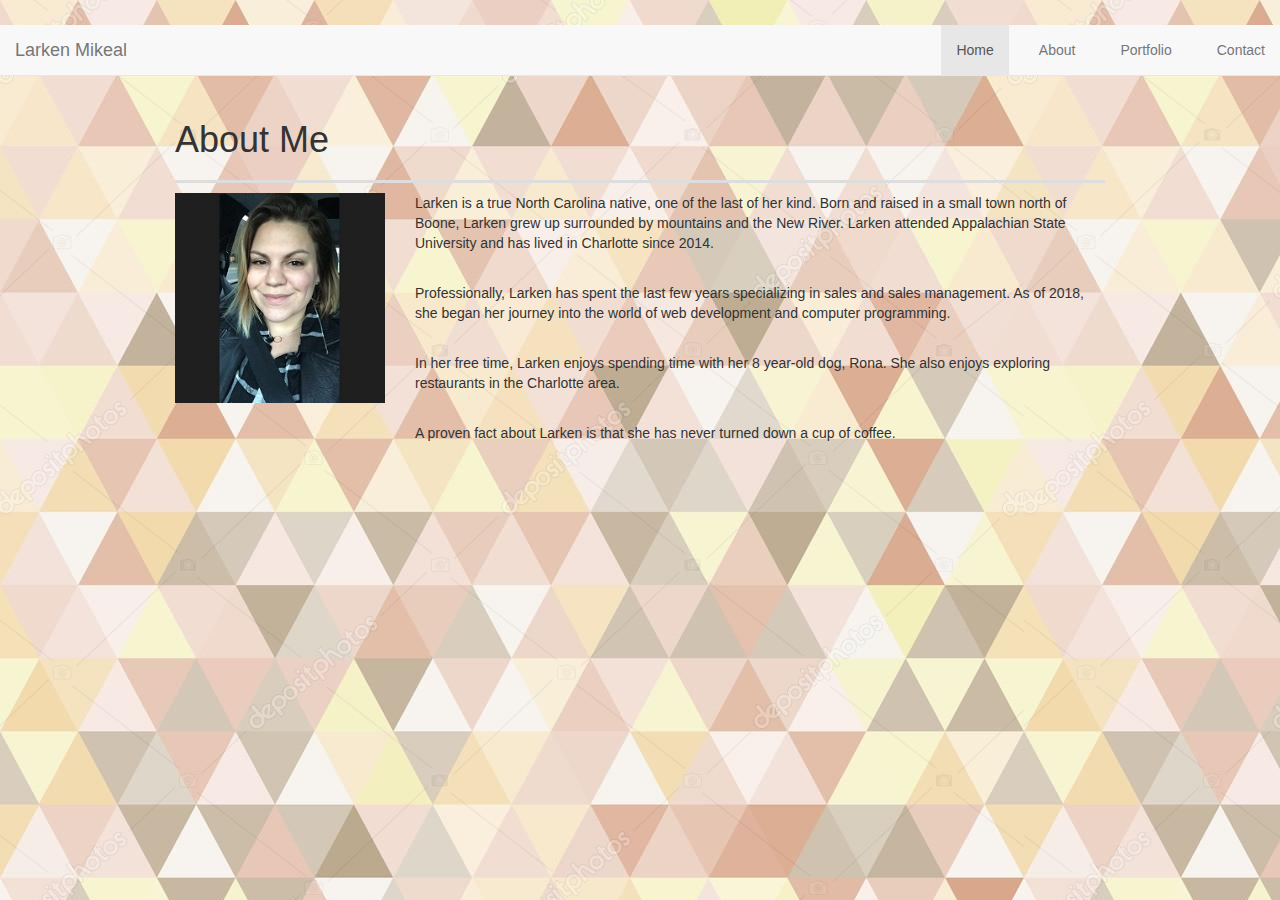
==== index.html @ f33cad1d "added bootstrap elements to index and contact" ====
<!doctype html>
<html lang="en-us">

<head>
  <meta charset="UTF-8">
  <title>About | Larken Mikeal</title>
  <link rel="stylesheet" type="text/css" href="assets/css/reset.css">
  <link rel="stylesheet" type="text/css" href="assets/css/style.css">
  <link href="https://fonts.googleapis.com/css?family=Lora" rel="stylesheet">
  <link rel="stylesheet" href="https://maxcdn.bootstrapcdn.com/bootstrap/3.3.6/css/bootstrap.min.css">
</head>

<body>
    <nav class="navbar navbar-default navbar-fixed-top">
        <div class="container-fluid">
            <div class="navbar-header">
                <a class="navbar-brand navbar-left" href="#">Larken Mikeal</a>
            </div>
            <ul class="nav navbar-nav navbar-right">
                <li class="active"><a href="#">Home</a></li>
                <li><a href="#">About</a></li>
                <li><a href="#">Portfolio</a></li>
                <li><a href="#">Contact</a></li>
            </ul>
        </div>
    </nav>
<br>
<br>
<br>
<br>
<br>
    <div class="container">
        <section class="main section">
            <h1>About Me</h1>
            
            <div class="row">
                <div class="col-lg-3">
                    <img class="img-responsive" src="assets/images/me.jpg" alt="Larken">
                </div>
                <div class="col-lg-9">
                    <p>Larken is a true North Carolina native, one of the last of her kind. Born and raised in a small town north of Boone, Larken grew up surrounded by mountains and the New River. Larken attended Appalachian State University and has lived in Charlotte since 2014.</p>
                    <br>
                    <p>Professionally, Larken has spent the last few years specializing in sales and sales management. As of 2018, she began her journey into the world of web development and computer programming.</p>
                    <br>
                    <p>In her free time, Larken enjoys spending time with her 8 year-old dog, Rona. She also enjoys exploring restaurants in the Charlotte area.</p>
                    <br>
                    <p>A proven fact about Larken is that she has never turned down a cup of coffee.</p>
                </div>
            </div>
        </section>
    </div>
---- assets/css/style.css ----
body {
    font-family: 'Lora', serif;
    font-size: 18px;
    line-height: 34px;
    color: rgb(114, 81, 95);
    background: url("../images/background.jpg");
  }
  
  * {
    box-sizing: border-box;
  }
  
  /* general */
  
  .container {
    width: 100%;
    max-width: 960px;
    margin: 0 auto;
    clear: both;
  }
  
  h1,
  h2,
  h3,
  p {
    margin-bottom: 20px;
  }
  
  p:last-child {
    margin-bottom: 0;
  }
  
  h1,
  h2,
  h3 {
    font-family: 'Lora', serif;
    font-weight: 700;
    color: #db8190;
  }
  
  h1 {
    padding-bottom: 20px;
    font-size: 30px;
    line-height: 49px;
    border-bottom: 3px solid #ddd;
  }
  
  h2,
  h3 {
    font-size: 22px;
  }
  
  /* header */
  
  #masthead {
    position: fixed;
    z-index: 99;
    width: 100%;
    margin: 0 0 30px;
    overflow: auto;
    color: #fff;
    background: #fff;
    border-bottom: 2px solid #ccc;
  }
  
  #logo {
    float: left;
    width: 250px;
    height: 90px;
    font-family: 'Lora', serif;
    font-size: 30px;
    font-weight: 700;
    line-height: 90px;
    color: #fff;
    text-align: center;
    text-decoration: none;
    background: #666;
  }
  
  nav {
    float: right;
    margin-top: 25px;
  }
  
  nav a {
    display: inline-block;
    padding-left: 15px;
    margin-left: 15px;
    line-height: 18px;
    color: #999;
    text-decoration: none;
    border-left: 1px solid #efefef;
  }
  
  nav a:first-child {
    border-left: 0 none;
  }
  
  /* footer */
  
  footer {
    padding: 30px 0;
    clear: both;
    font-size: 12px;
    color: #fff;
    color: #ccc;
    text-align: center;
    background: #666;
    border-top: 8px solid #db8190;
    height: 50px;
  }
  
  h3, h2 {
    padding-bottom: 20px;
    margin-bottom: 15px;
    line-height: 22px;
    border-bottom: 2px solid #eee;
  }
  
  /* main */
  
  #main-container {
    padding-top: 130px;
    min-height: calc(100vh - 70px);
  }
  
  .main-section {
    float: left;
    width: 100%;
    max-width: 960px;
    padding: 30px;
    margin: 0 0 40px;
    background: #fff;
    border: 1px solid #ddd;
  }
  
  /* portfolio page */
  
  .work {
    position: relative;
    float: left;
    width: 274px;
    margin: 20px 0 25px;
    overflow: auto;
  }
  
  .work:nth-child(even) {
    margin-right: 40px;
  }
  
  .work img {
    width: 100%;
    border: 0 none;
    opacity: 0.8;
  }
  
  .work h3 {
    position: absolute;
    bottom: 20px;
    width: 100%;
    padding: 15px;
    margin-bottom: 0;
    font-weight: 300;
    line-height: 30px;
    color: #fff;
    text-align: center;
    background: rgb(129, 127, 127);
    border-bottom: 0;
  }
  
  .auth-image {
    float: left;
    width: 200px;
    height: auto;
    margin-top: 10px;
    margin-right: 25px;
  }
  
  /* contact page */
  
  #contact-form ul {
    margin-bottom: 20px;
  }
  
  #contact-form li {
    margin-bottom: 10px;
  }
  
  label,
  input[type=text],
  input[type=email],
  textarea {
    display: block;
    width: 100%;
  }
  
  input[type=text],
  input[type=email],
  textarea {
    height: 35px;
    padding: 0 10px;
    font-size: 14px;
    border: 1px solid #ddd;
  }
  
  textarea {
    height: 200px;
  }
  
  input[type=submit] {
    padding: 10px 30px;
    font-size: 18px;
    color: #fff;
    cursor: pointer;
    background: rgb(114, 81, 95);
    border: 0 none;
  }
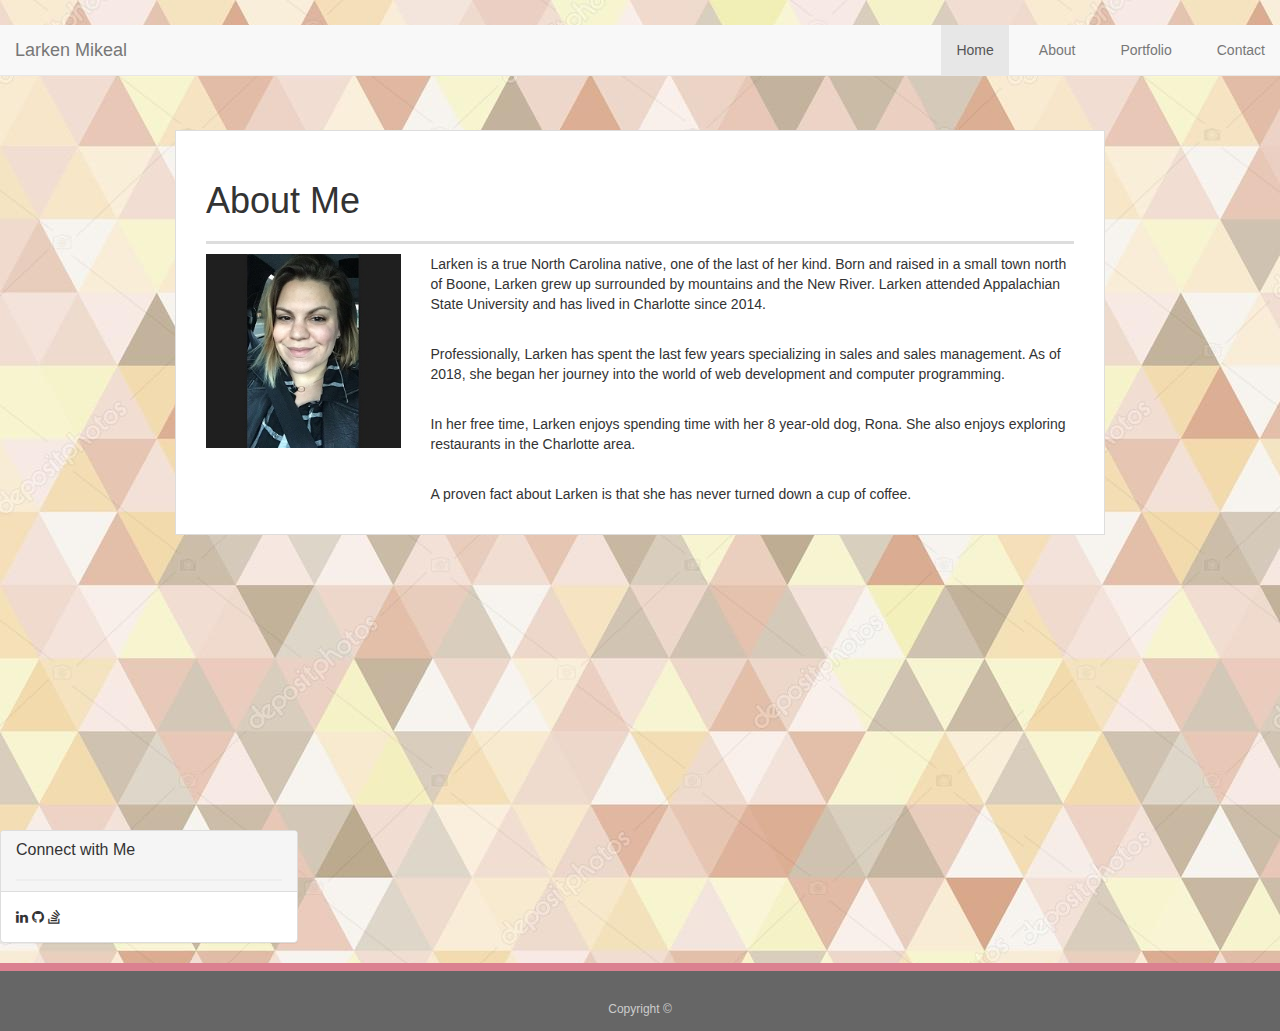
==== commit 699a0711: "more bootstrap adds and working on positioning for everything" ====
--- a/index.html
+++ b/index.html
@@ -8,6 +8,7 @@
   <link rel="stylesheet" type="text/css" href="assets/css/style.css">
   <link href="https://fonts.googleapis.com/css?family=Lora" rel="stylesheet">
   <link rel="stylesheet" href="https://maxcdn.bootstrapcdn.com/bootstrap/3.3.6/css/bootstrap.min.css">
+  <link rel="stylesheet" href="https://maxcdn.bootstrapcdn.com/font-awesome/4.4.0/css/font-awesome.min.css">
 </head>
 
 <body>
@@ -24,20 +25,16 @@
             </ul>
         </div>
     </nav>
-<br>
-<br>
-<br>
-<br>
-<br>
-    <div class="container">
-        <section class="main section">
+
+    <div id="main-container" class="container">
+        <section class="main-section">
             <h1>About Me</h1>
             
             <div class="row">
-                <div class="col-lg-3">
+                <div class="col-sm-3">
                     <img class="img-responsive" src="assets/images/me.jpg" alt="Larken">
                 </div>
-                <div class="col-lg-9">
+                <div class="col-sm-9">
                     <p>Larken is a true North Carolina native, one of the last of her kind. Born and raised in a small town north of Boone, Larken grew up surrounded by mountains and the New River. Larken attended Appalachian State University and has lived in Charlotte since 2014.</p>
                     <br>
                     <p>Professionally, Larken has spent the last few years specializing in sales and sales management. As of 2018, she began her journey into the world of web development and computer programming.</p>
@@ -48,4 +45,30 @@
                 </div>
             </div>
         </section>
-    </div>+    </div>
+
+    <div class="sidecontainer">
+        <div class="row">
+            <div class="col-sm-3">
+                <div class="panel panel-default">
+                    <div class="panel-heading">
+                    <h3 class="panel-title">Connect with Me</h3>
+                    </div>
+                    <div class="panel-body">
+                        <i class="fa fa-linkedin"></i>
+                        <i class="fa fa-github"></i>
+                        <i class="fa fa-stack-overflow"></i> 
+                    </div>
+                </div>
+            </div>
+        </div>
+    </div>
+
+    <footer>
+        <div class="container">
+            Copyright &copy; 
+        </div>
+    </footer>
+
+</body>
+</html>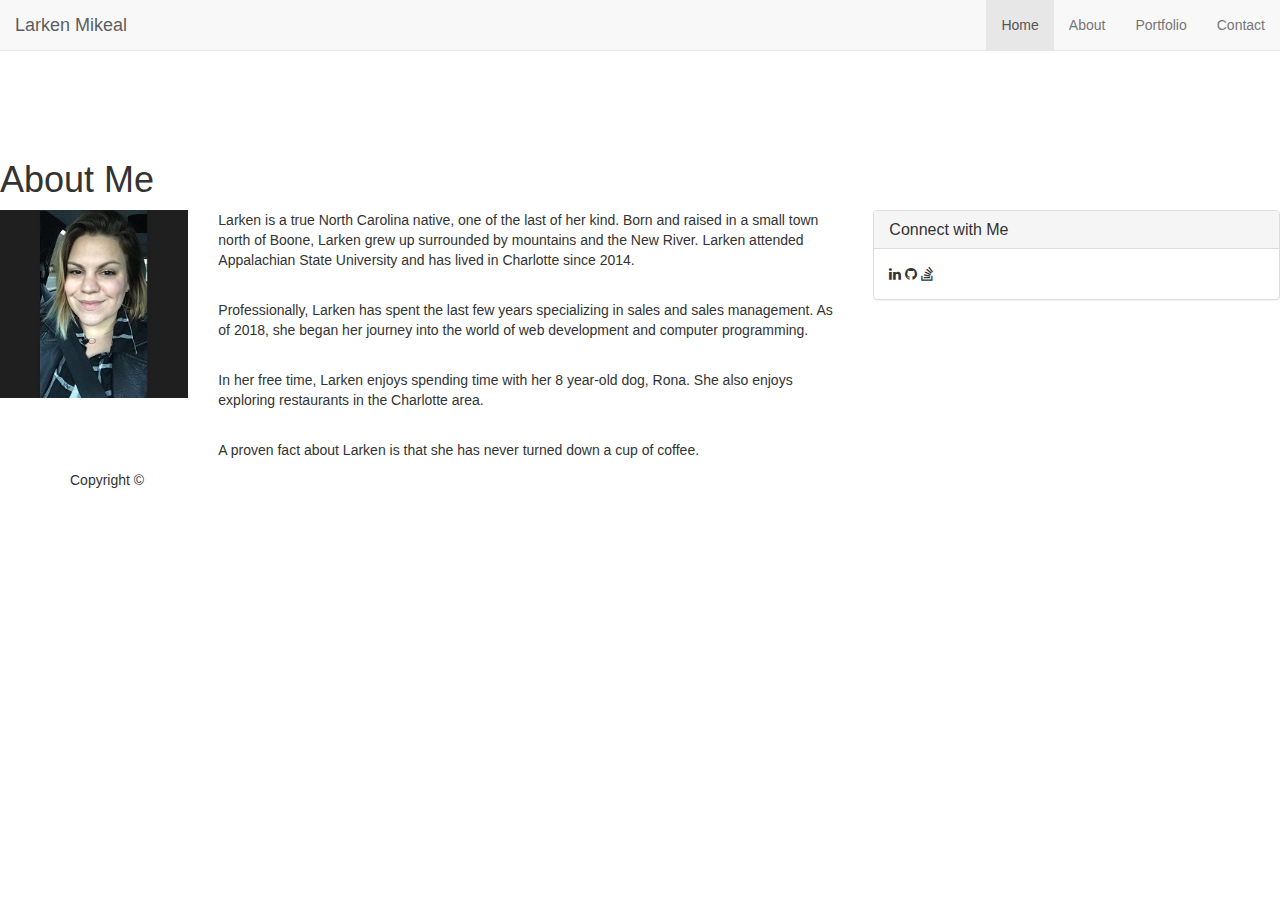
==== commit 9442b0ef: "adding bootstrap elements and fixing column layouts" ====
--- a/index.html
+++ b/index.html
@@ -5,7 +5,7 @@
   <meta charset="UTF-8">
   <title>About | Larken Mikeal</title>
   <link rel="stylesheet" type="text/css" href="assets/css/reset.css">
-  <link rel="stylesheet" type="text/css" href="assets/css/style.css">
+  <!-- <link rel="stylesheet" type="text/css" href="assets/css/style.css"> -->
   <link href="https://fonts.googleapis.com/css?family=Lora" rel="stylesheet">
   <link rel="stylesheet" href="https://maxcdn.bootstrapcdn.com/bootstrap/3.3.6/css/bootstrap.min.css">
   <link rel="stylesheet" href="https://maxcdn.bootstrapcdn.com/font-awesome/4.4.0/css/font-awesome.min.css">
@@ -18,18 +18,27 @@
                 <a class="navbar-brand navbar-left" href="#">Larken Mikeal</a>
             </div>
             <ul class="nav navbar-nav navbar-right">
-                <li class="active"><a href="#">Home</a></li>
-                <li><a href="#">About</a></li>
-                <li><a href="#">Portfolio</a></li>
-                <li><a href="#">Contact</a></li>
+                <li class="active"><a href="index.html">Home</a></li>
+                    <li><a href="index.html">About</a></li>
+                    <li><a href="portfolio.html">Portfolio</a></li>
+                    <li><a href="contact.html">Contact</a></li>
             </ul>
         </div>
     </nav>
 
-    <div id="main-container" class="container">
-        <section class="main-section">
-            <h1>About Me</h1>
-            
+<br>
+<br>
+<br>
+<br>
+<br>
+<br>
+<br>
+
+    
+<section class="wrapper">
+    <h1>About Me</h1>
+    <div class="row">
+        <div class="col-sm-12 col-md-8" id="main-section">
             <div class="row">
                 <div class="col-sm-3">
                     <img class="img-responsive" src="assets/images/me.jpg" alt="Larken">
@@ -44,31 +53,28 @@
                     <p>A proven fact about Larken is that she has never turned down a cup of coffee.</p>
                 </div>
             </div>
-        </section>
-    </div>
+        </div>
 
-    <div class="sidecontainer">
-        <div class="row">
-            <div class="col-sm-3">
-                <div class="panel panel-default">
-                    <div class="panel-heading">
-                    <h3 class="panel-title">Connect with Me</h3>
-                    </div>
-                    <div class="panel-body">
-                        <i class="fa fa-linkedin"></i>
-                        <i class="fa fa-github"></i>
-                        <i class="fa fa-stack-overflow"></i> 
-                    </div>
+        <div class="col-sm-12 col-md-4" id="side-box">
+            <div class="panel panel-default">
+                <div class="panel-heading">
+                <h3 class="panel-title">Connect with Me</h3>
+                </div>
+                <div class="panel-body">
+                    <i class="fa fa-linkedin"></i>
+                    <i class="fa fa-github"></i>
+                    <i class="fa fa-stack-overflow"></i> 
                 </div>
             </div>
-        </div>
+        </div>  
     </div>
+</section>
 
-    <footer>
-        <div class="container">
-            Copyright &copy; 
-        </div>
-    </footer>
+<footer>
+    <div class="container">
+        Copyright &copy; 
+    </div>
+</footer>
 
 </body>
 </html>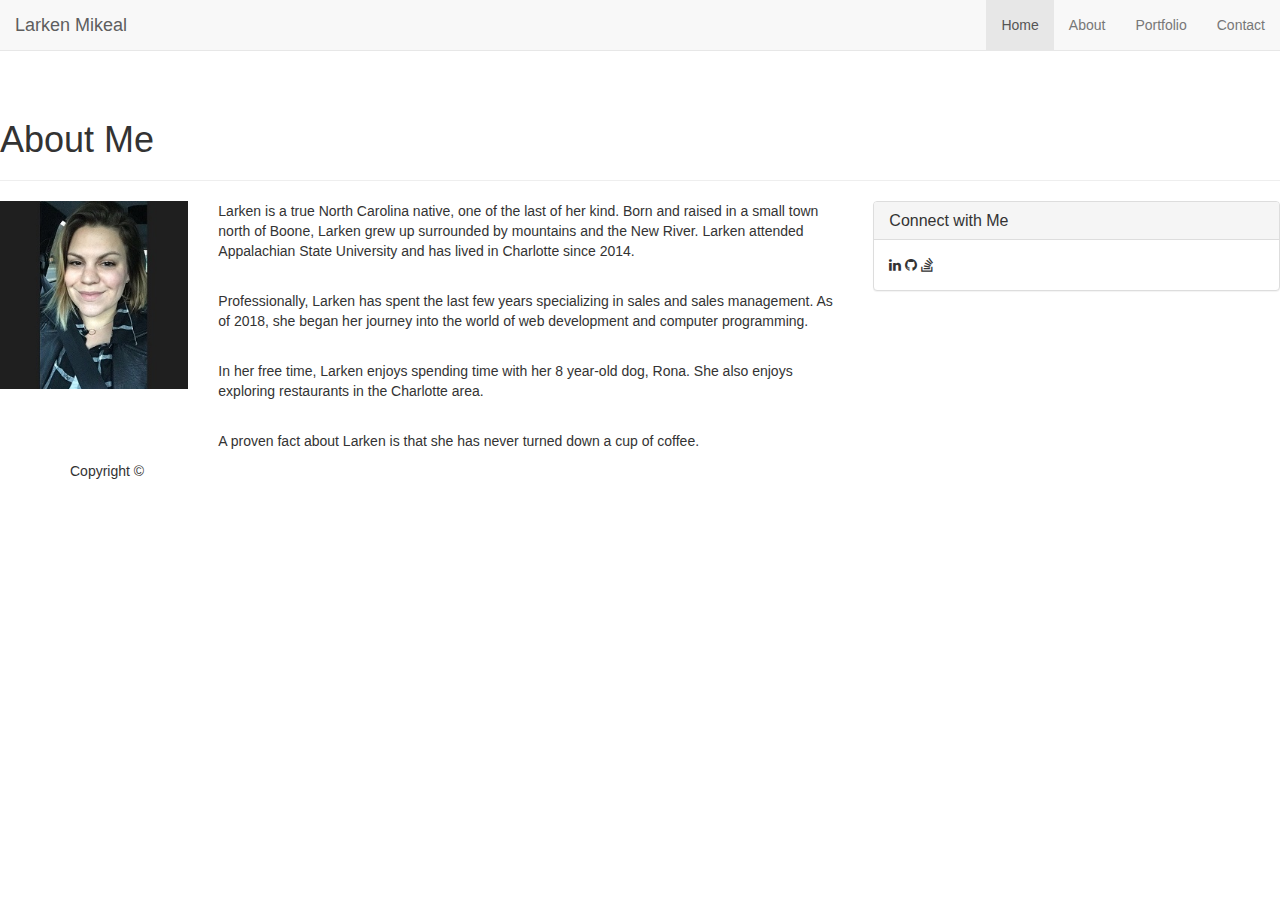
==== commit f8553372: "basic layouts for each page done" ====
--- a/index.html
+++ b/index.html
@@ -31,12 +31,10 @@
 <br>
 <br>
 <br>
-<br>
-<br>
-
     
 <section class="wrapper">
     <h1>About Me</h1>
+    <hr>
     <div class="row">
         <div class="col-sm-12 col-md-8" id="main-section">
             <div class="row">
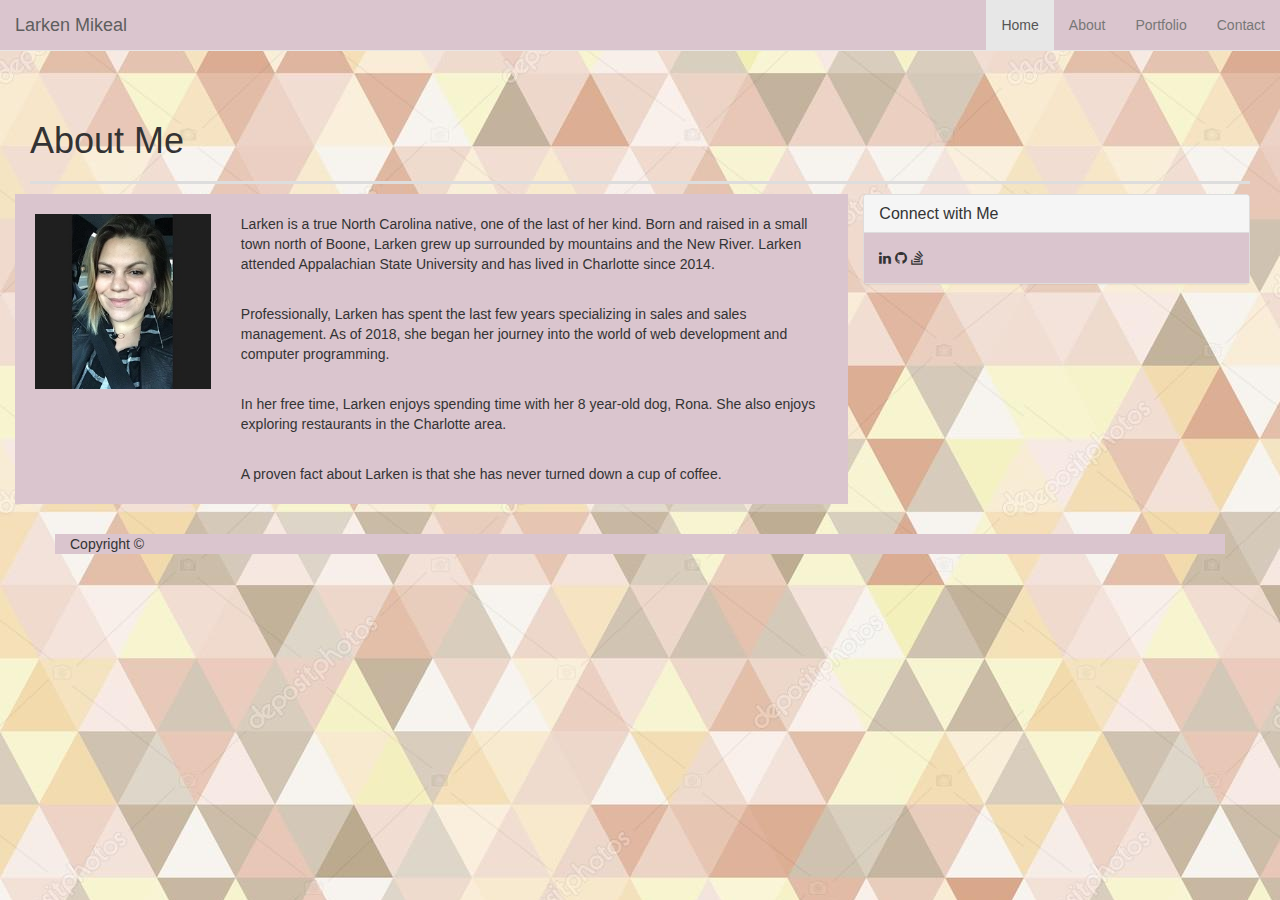
==== commit 39804d51: "adding styling to bootstrap...still work in progress" ====
--- a/index.html
+++ b/index.html
@@ -5,14 +5,14 @@
   <meta charset="UTF-8">
   <title>About | Larken Mikeal</title>
   <link rel="stylesheet" type="text/css" href="assets/css/reset.css">
-  <!-- <link rel="stylesheet" type="text/css" href="assets/css/style.css"> -->
-  <link href="https://fonts.googleapis.com/css?family=Lora" rel="stylesheet">
+  <link rel="stylesheet" type="text/css" href="assets/css/style.css">
   <link rel="stylesheet" href="https://maxcdn.bootstrapcdn.com/bootstrap/3.3.6/css/bootstrap.min.css">
   <link rel="stylesheet" href="https://maxcdn.bootstrapcdn.com/font-awesome/4.4.0/css/font-awesome.min.css">
+  <link href="https://fonts.googleapis.com/css?family=IBM+Plex+Serif" rel="stylesheet">
 </head>
 
 <body>
-    <nav class="navbar navbar-default navbar-fixed-top">
+    <nav class="navbar navbar-default navbar-static-top">
         <div class="container-fluid">
             <div class="navbar-header">
                 <a class="navbar-brand navbar-left" href="#">Larken Mikeal</a>
@@ -25,16 +25,9 @@
             </ul>
         </div>
     </nav>
-
-<br>
-<br>
-<br>
-<br>
-<br>
     
 <section class="wrapper">
     <h1>About Me</h1>
-    <hr>
     <div class="row">
         <div class="col-sm-12 col-md-8" id="main-section">
             <div class="row">
--- a/assets/css/style.css
+++ b/assets/css/style.css
@@ -1,22 +1,46 @@
 body {
-    font-family: 'Lora', serif;
-    font-size: 18px;
-    line-height: 34px;
-    color: rgb(114, 81, 95);
+    font-family: 'IBM Plex Serif', serif;
+    color: rgb(51, 42, 46);
     background: url("../images/background.jpg");
   }
-  
-  * {
-    box-sizing: border-box;
-  }
-  
+ 
+.wrapper {
+  margin: auto;
+  padding: 30px;
+}
+
+#main-section {
+  background: rgb(218, 197, 206);
+  padding: 20px;
+}
+
+#panel-heading, {
+  background: rgb(218, 197, 206);
+  padding: 20px;
+}
+
+.container {
+  background: rgb(218, 197, 206);
+  width: 100%;
+}
+.container-fluid {
+  background: rgb(218, 197, 206);
+}
+
+.panel-heading {
+  background: rgb(218, 197, 206);
+}
+
+.panel-body {
+  background: rgb(218, 197, 206);
+}
+
+
   /* general */
   
-  .container {
-    width: 100%;
-    max-width: 960px;
+  .wrapper {
+    width: 100%;
     margin: 0 auto;
-    clear: both;
   }
   
   h1,
@@ -52,7 +76,7 @@
   
   /* header */
   
-  #masthead {
+  /* #masthead {
     position: fixed;
     z-index: 99;
     width: 100%;
@@ -61,9 +85,9 @@
     color: #fff;
     background: #fff;
     border-bottom: 2px solid #ccc;
-  }
-  
-  #logo {
+  } */
+  
+  /* #logo {
     float: left;
     width: 250px;
     height: 90px;
@@ -75,14 +99,14 @@
     text-align: center;
     text-decoration: none;
     background: #666;
-  }
-  
-  nav {
+  } */
+  
+  /* nav {
     float: right;
     margin-top: 25px;
-  }
-  
-  nav a {
+  } */
+  
+  /* nav a {
     display: inline-block;
     padding-left: 15px;
     margin-left: 15px;
@@ -94,11 +118,11 @@
   
   nav a:first-child {
     border-left: 0 none;
-  }
+  } */
   
   /* footer */
   
-  footer {
+  /* footer {
     padding: 30px 0;
     clear: both;
     font-size: 12px;
@@ -115,11 +139,11 @@
     margin-bottom: 15px;
     line-height: 22px;
     border-bottom: 2px solid #eee;
-  }
+  } */
   
   /* main */
   
-  #main-container {
+  /* #main-container {
     padding-top: 130px;
     min-height: calc(100vh - 70px);
   }
@@ -132,11 +156,11 @@
     margin: 0 0 40px;
     background: #fff;
     border: 1px solid #ddd;
-  }
+  } */
   
   /* portfolio page */
   
-  .work {
+  /* .work {
     position: relative;
     float: left;
     width: 274px;
@@ -174,11 +198,11 @@
     height: auto;
     margin-top: 10px;
     margin-right: 25px;
-  }
+  } */
   
   /* contact page */
   
-  #contact-form ul {
+  /* #contact-form ul {
     margin-bottom: 20px;
   }
   
@@ -214,4 +238,4 @@
     cursor: pointer;
     background: rgb(114, 81, 95);
     border: 0 none;
-  }+  } */ 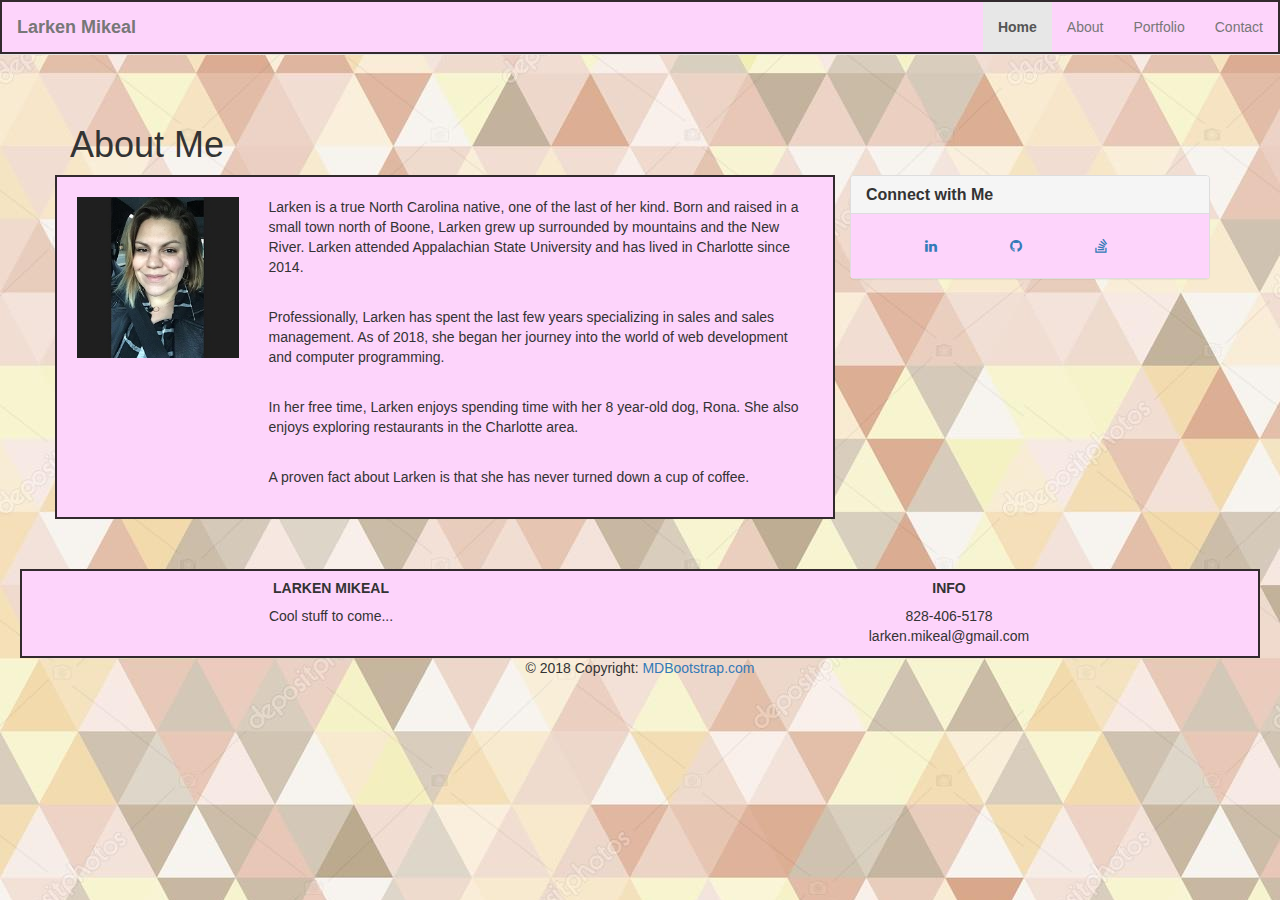
==== commit f7f9e95c: "more styling to bootstrap, added footer" ====
--- a/index.html
+++ b/index.html
@@ -52,19 +52,36 @@
                 <h3 class="panel-title">Connect with Me</h3>
                 </div>
                 <div class="panel-body">
-                    <i class="fa fa-linkedin"></i>
-                    <i class="fa fa-github"></i>
-                    <i class="fa fa-stack-overflow"></i> 
+                    <a href="https://linkedin.com/in/larken-mikeal-441b3988" target="blank"><i class="fa fa-linkedin"></i></a>
+                    <a href="https://github.com/larkenem" target="blank"><i class="fa fa-github"></i></a>
+                    <a href="https://stackexchange.com/users/13021643/larken-mikeal" target="blank"><i class="fa fa-stack-overflow"></i></a>
                 </div>
             </div>
         </div>  
     </div>
 </section>
 
-<footer>
-    <div class="container">
-        Copyright &copy; 
-    </div>
+<footer class="page-footer font-small pt-4 mt-4">
+        <div class="container-fluid text-center text-md-left">
+            <div class="row">
+                <div class="col-md-6">
+                    <h5 class="text-uppercase">Larken Mikeal</h5>
+                    <p>Cool stuff to come...</p>
+                </div>
+                <div class="col-md-6">
+                    <h5 class="text-uppercase">Info</h5>
+                    <ul class="list-unstyled">
+                        <li>828-406-5178</li>
+                        <li>larken.mikeal@gmail.com</li>
+                        <li>
+                    </ul>
+                </div>
+            </div>
+        </div>
+        <div class="footer-copyright py-3 text-center">
+            © 2018 Copyright:
+            <a href="https://mdbootstrap.com/material-design-for-bootstrap/"> MDBootstrap.com </a>
+        </div>
 </footer>
 
 </body>
--- a/assets/css/style.css
+++ b/assets/css/style.css
@@ -5,237 +5,78 @@
   }
  
 .wrapper {
+  width: 1200px;
   margin: auto;
   padding: 30px;
 }
 
+.navbar-header {
+  color: rgb(51, 42, 46);
+  font-weight: bold;
+}
+
+.active {
+  color: rgb(51, 42, 46);
+  font-weight: bold;
+}
+
 #main-section {
-  background: rgb(218, 197, 206);
+  background: rgb(253, 212, 251);
+  padding: 20px;
+  border: 2px solid rgb(51, 42, 46);
+}
+
+#panel-heading, {
+  background: rgb(253, 212, 251);
   padding: 20px;
 }
 
-#panel-heading, {
-  background: rgb(218, 197, 206);
-  padding: 20px;
-}
-
-.container {
-  background: rgb(218, 197, 206);
-  width: 100%;
-}
 .container-fluid {
-  background: rgb(218, 197, 206);
-}
-
-.panel-heading {
-  background: rgb(218, 197, 206);
+  background:  rgb(253, 212, 251);
+  border: 2px solid rgb(51, 42, 46);
 }
 
 .panel-body {
-  background: rgb(218, 197, 206);
+  background: rgb(253, 212, 251);
+}
+.fa-linkedin,
+.fa-github,
+.fa-stack-overflow {
+  padding: 10px;
+  margin-left: 15%;
 }
 
+.panel {
+  border: 2px solid rgb(51, 42, 46);
+}
 
-  /* general */
-  
-  .wrapper {
-    width: 100%;
-    margin: 0 auto;
-  }
-  
-  h1,
-  h2,
-  h3,
-  p {
-    margin-bottom: 20px;
-  }
-  
-  p:last-child {
-    margin-bottom: 0;
-  }
-  
-  h1,
-  h2,
-  h3 {
-    font-family: 'Lora', serif;
-    font-weight: 700;
-    color: #db8190;
-  }
-  
-  h1 {
-    padding-bottom: 20px;
-    font-size: 30px;
-    line-height: 49px;
-    border-bottom: 3px solid #ddd;
-  }
-  
-  h2,
-  h3 {
-    font-size: 22px;
-  }
-  
-  /* header */
-  
-  /* #masthead {
-    position: fixed;
-    z-index: 99;
-    width: 100%;
-    margin: 0 0 30px;
-    overflow: auto;
-    color: #fff;
-    background: #fff;
-    border-bottom: 2px solid #ccc;
-  } */
-  
-  /* #logo {
-    float: left;
-    width: 250px;
-    height: 90px;
-    font-family: 'Lora', serif;
-    font-size: 30px;
-    font-weight: 700;
-    line-height: 90px;
-    color: #fff;
-    text-align: center;
-    text-decoration: none;
-    background: #666;
-  } */
-  
-  /* nav {
-    float: right;
-    margin-top: 25px;
-  } */
-  
-  /* nav a {
-    display: inline-block;
-    padding-left: 15px;
-    margin-left: 15px;
-    line-height: 18px;
-    color: #999;
-    text-decoration: none;
-    border-left: 1px solid #efefef;
-  }
-  
-  nav a:first-child {
-    border-left: 0 none;
-  } */
-  
-  /* footer */
-  
-  /* footer {
-    padding: 30px 0;
-    clear: both;
-    font-size: 12px;
-    color: #fff;
-    color: #ccc;
-    text-align: center;
-    background: #666;
-    border-top: 8px solid #db8190;
-    height: 50px;
-  }
-  
-  h3, h2 {
-    padding-bottom: 20px;
-    margin-bottom: 15px;
-    line-height: 22px;
-    border-bottom: 2px solid #eee;
-  } */
-  
-  /* main */
-  
-  /* #main-container {
-    padding-top: 130px;
-    min-height: calc(100vh - 70px);
-  }
-  
-  .main-section {
-    float: left;
-    width: 100%;
-    max-width: 960px;
-    padding: 30px;
-    margin: 0 0 40px;
-    background: #fff;
-    border: 1px solid #ddd;
-  } */
-  
-  /* portfolio page */
-  
-  /* .work {
-    position: relative;
-    float: left;
-    width: 274px;
-    margin: 20px 0 25px;
-    overflow: auto;
-  }
-  
-  .work:nth-child(even) {
-    margin-right: 40px;
-  }
-  
-  .work img {
-    width: 100%;
-    border: 0 none;
-    opacity: 0.8;
-  }
-  
-  .work h3 {
-    position: absolute;
-    bottom: 20px;
-    width: 100%;
-    padding: 15px;
-    margin-bottom: 0;
-    font-weight: 300;
-    line-height: 30px;
-    color: #fff;
-    text-align: center;
-    background: rgb(129, 127, 127);
-    border-bottom: 0;
-  }
-  
-  .auth-image {
-    float: left;
-    width: 200px;
-    height: auto;
-    margin-top: 10px;
-    margin-right: 25px;
-  } */
-  
-  /* contact page */
-  
-  /* #contact-form ul {
-    margin-bottom: 20px;
-  }
-  
-  #contact-form li {
-    margin-bottom: 10px;
-  }
-  
-  label,
-  input[type=text],
-  input[type=email],
-  textarea {
-    display: block;
-    width: 100%;
-  }
-  
-  input[type=text],
-  input[type=email],
-  textarea {
-    height: 35px;
-    padding: 0 10px;
-    font-size: 14px;
-    border: 1px solid #ddd;
-  }
-  
-  textarea {
-    height: 200px;
-  }
-  
-  input[type=submit] {
-    padding: 10px 30px;
-    font-size: 18px;
-    color: #fff;
-    cursor: pointer;
-    background: rgb(114, 81, 95);
-    border: 0 none;
-  } */ +.panel-title {
+  font-weight: bold;
+}
+
+h1,
+h2,
+h3, {
+  font-weight: bold;
+}
+
+.caption {
+  font-weight: bold;
+}
+
+.thumbnail {
+  background: rgb(152, 151, 153);
+  width: 100%;
+
+}
+
+footer {
+  padding: 20px;
+}
+.text-uppercase {
+  font-weight: bold;
+}
+
+/* still need to fix portfolio page with right margins. */
+/* need to create border around "connect with me" box. */
+/* having trouble with the images on portfolio paget to size down when page is minimized. */